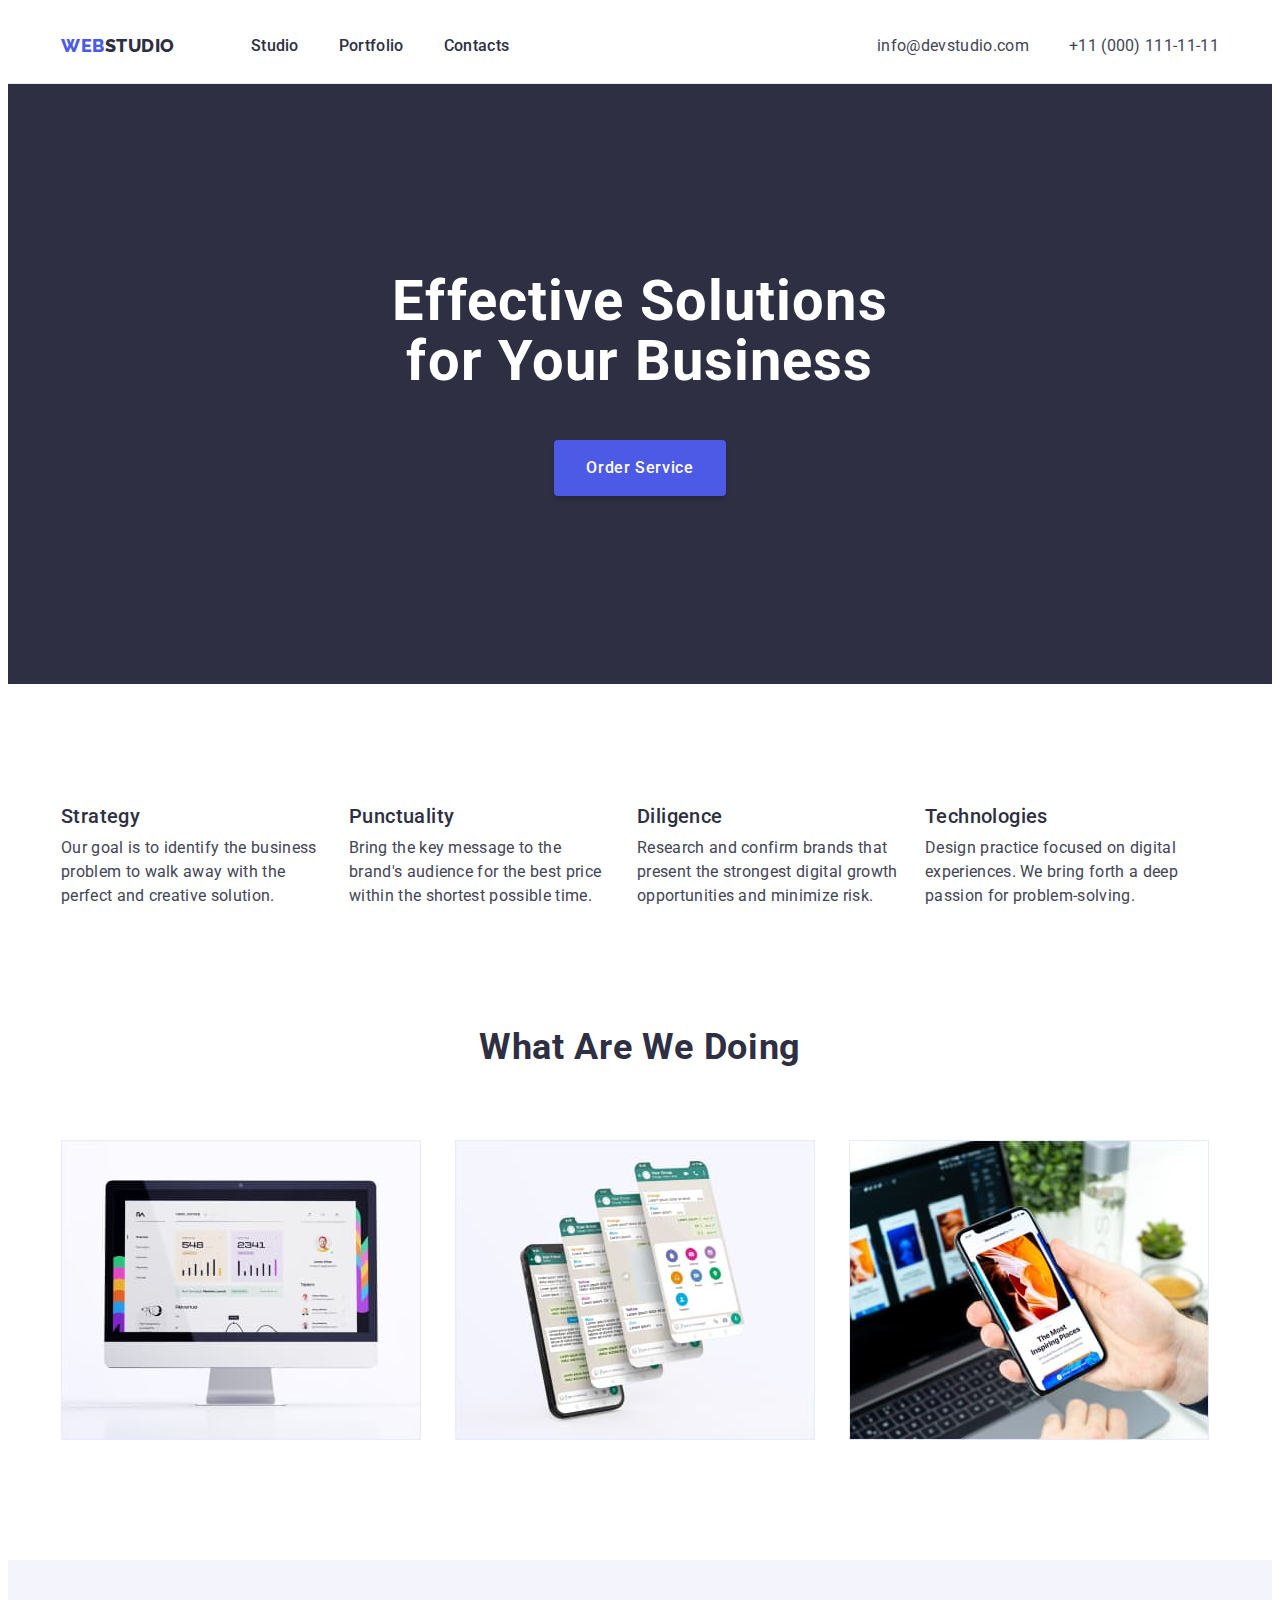
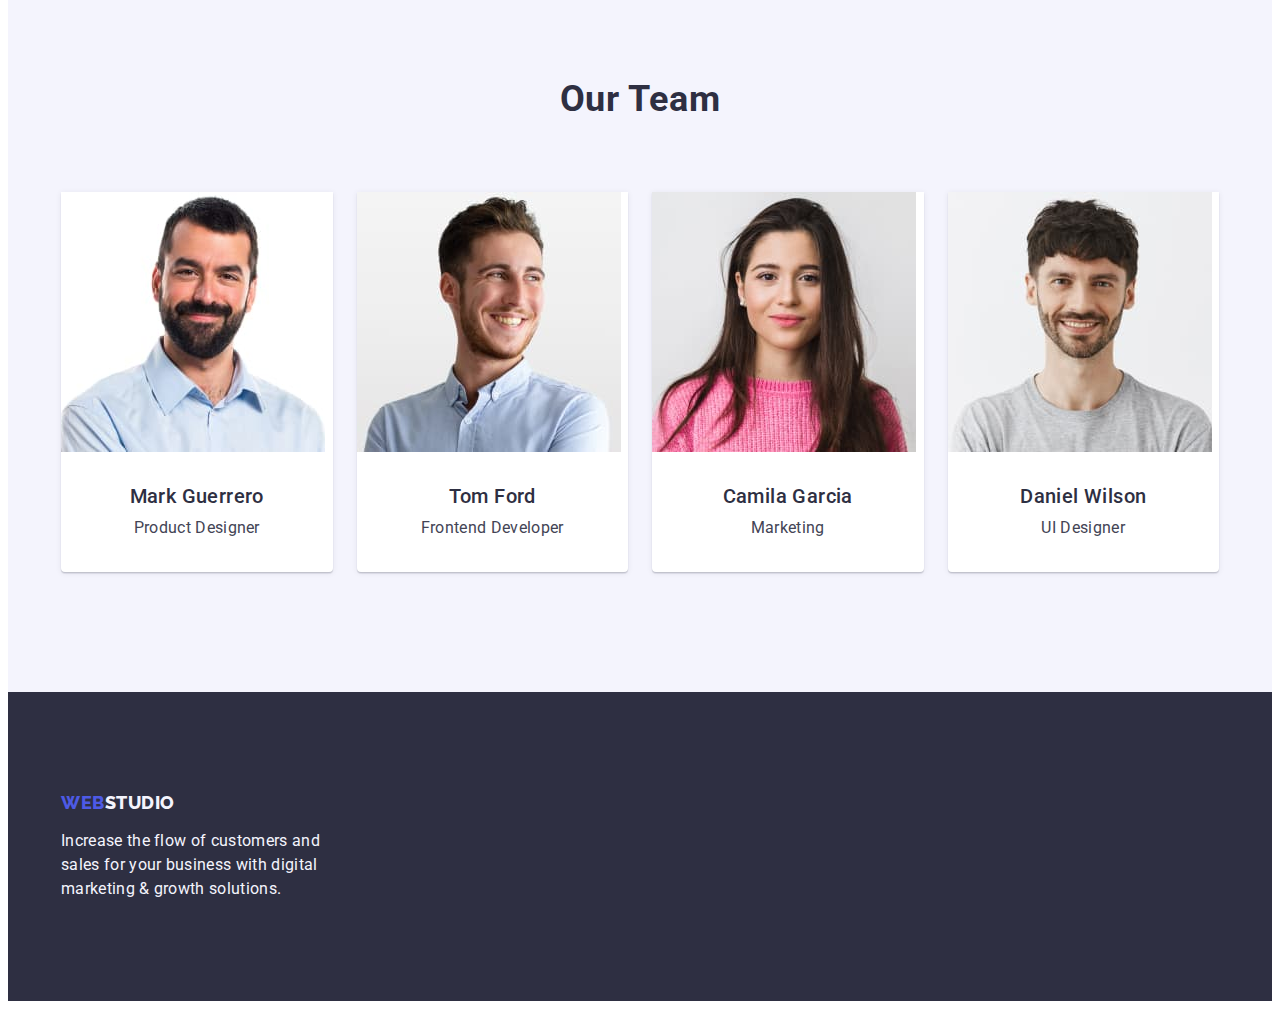
==== index.html @ e4f81e7a "Initial commit" ====
<!DOCTYPE html>
<html lang="en">
  <head>
    <meta charset="UTF-8" />
    <meta http-equiv="X-UA-Compatible" content="IE=edge" />
    <meta name="viewport" content="width=device-width, initial-scale=1.0" />
    <title>goit-markup-hw-01</title>
    <link rel="preconnect" href="https://fonts.googleapis.com" />
    <link rel="preconnect" href="https://fonts.gstatic.com" crossorigin />
    <link
      href="https://fonts.googleapis.com/css2?family=Raleway:wght@800&family=Roboto:wght@400;500;700;900&display=swap"
      rel="stylesheet"
    />
    <link
      rel="stylesheet"
      href="https://cdnjs.cloudflare.com/ajax/libs/modern-normalize/1.1.0/modern-normalize.min.css"
      integrity="sha512-wpPYUAdjBVSE4KJnH1VR1HeZfpl1ub8YT/NKx4PuQ5NmX2tKuGu6U/JRp5y+Y8XG2tV+wKQpNHVUX03MfMFn9Q=="
      crossorigin="anonymous"
      referrerpolicy="no-referrer"
    />
    <link href="./css/styles.css" rel="stylesheet" />
  </head>
  <body>
    <header class="header">
      <div class="container">
        <section class="header-section">
          <nav class="header-navigation">
            <a class="main-logo link" href="./index.html"
              >Web<span class="logo-span">Studio</span>
            </a>
            <ul class="header-list list">
              <li class="header-item">
                <a class="header-link link" href="./index.html"> Studio </a>
              </li>
              <li class="header-item">
                <a class="header-link link" href="./portfolio.html">
                  Portfolio
                </a>
              </li>
              <li class="header-item">
                <a class="header-link link" href=""> Contacts </a>
              </li>
            </ul>
          </nav>
          <address class="header-contact">
            <ul class="adress-list list">
              <li class="adress-item">
                <a class="item-contact link" href="mailto:info@devstudio.com">
                  info@devstudio.com
                </a>
              </li>
              <li class="adress-item">
                <a class="item-contact link" href="tel:+110001111111">
                  +11 (000) 111-11-11
                </a>
              </li>
            </ul>
          </address>
        </section>
      </div>
    </header>
    <main>
      <!--Hero image-->
      <section class="hero">
        <div class="hero-main container">
          <h1 class="hero-title">Effective Solutions for Your Business</h1>
          <button class="hero-btn btn-size" type="button">Order Service</button>
        </div>
      </section>
      <!--Section list Our advantages-->
      <section class="benefits">
        <div class="container">
          <h2 class="benefits-main-title">Our advantages</h2>
          <ul class="benefits-list list">
            <li class="benefits-item">
              <h3 class="benefits-title">Strategy</h3>
              <p class="benefits-text">
                Our goal is to identify the business problem to walk away with
                the perfect and creative solution.
              </p>
            </li>
            <li class="benefits-item">
              <h3 class="benefits-title">Punctuality</h3>
              <p class="benefits-text">
                Bring the key message to the brand's audience for the best price
                within the shortest possible time.
              </p>
            </li>
            <li class="benefits-item">
              <h3 class="benefits-title">Diligence</h3>
              <p class="benefits-text">
                Research and confirm brands that present the strongest digital
                growth opportunities and minimize risk.
              </p>
            </li>
            <li class="benefits-item">
              <h3 class="benefits-title">Technologies</h3>
              <p class="benefits-text">
                Design practice focused on digital experiences. We bring forth a
                deep passion for problem-solving.
              </p>
            </li>
          </ul>
        </div>
      </section>
      <!--What are we doing-->
      <section class="examples">
        <div class="container">
          <h2 class="examples-title">What are we doing</h2>
          <ul class="examples-list list">
            <li class="examples-item">
              <img
                class="examples-img"
                src="./images/What_are_we_doing/img1.jpg"
                alt="img"
                width="360"
              />
            </li>
            <li class="examples-item">
              <img
                class="examples-img"
                src="./images/What_are_we_doing/img2.jpg"
                alt="img"
                width="360"
              />
            </li>
            <li class="examples-item">
              <img
                class="examples-img"
                src="./images/What_are_we_doing/img3.jpg"
                alt="img"
                width="360"
              />
            </li>
          </ul>
        </div>
      </section>
      <!--Our team-->
      <section class="team">
        <div class="container">
          <h2 class="team-title">Our Team</h2>
          <ul class="team-list list">
            <li class="team-item">
              <img
                class="team-photo"
                src="./images/Our_team/product_designer.jpg"
                alt="employee photo"
              />
              <div class="team-description">
                <h3 class="team-name">Mark Guerrero</h3>
                <p class="team-post">Product Designer</p>
              </div>
            </li>
            <li class="team-item">
              <img
                class="team-photo"
                src="./images/Our_team/frontend_developer.jpg"
                alt="employee photo"
              />
              <div class="team-description">
                <h3 class="team-name">Tom Ford</h3>
                <p class="team-post">Frontend Developer</p>
              </div>
            </li>
            <li class="team-item">
              <img
                class="team-photo"
                src="./images/Our_team/marketing.jpg"
                alt="employee photo"
              />
              <div class="team-description">
                <h3 class="team-name">Camila Garcia</h3>
                <p class="team-post">Marketing</p>
              </div>
            </li>
            <li class="team-item">
              <img
                class="team-photo"
                src="./images/Our_team/ui_designer.jpg"
                alt="employee photo"
              />
              <div class="team-description">
                <h3 class="team-name">Daniel Wilson</h3>
                <p class="team-post">UI Designer</p>
              </div>
            </li>
          </ul>
        </div>
      </section>
    </main>
    <footer class="footer">
      <div class="container">
        <a class="footer-logo link" href="./index.html"
          >Web<span class="logo-span-foot">Studio</span></a
        >
        <p class="footer-text">
          Increase the flow of customers and sales for your business with digital
          marketing & growth solutions.
        </p>
      </div>
    </footer>
  </body>
</html>
---- css/styles.css ----
:root {
  --main-text-color: #434455;
  --main-title-color: #ffffff;
  --second-title-color: #2e2f42;
  --active-link-color: #404bbf;
  --logo-color-style: #4d5ae5;
  --logo-main-color: #2e2f42;
  --filter-btn-color: #4d5ae5;
}

p,
h1,
h2,
h3,
h4,
h5,
h6 {
  margin: 0;
}

ul {
  margin: 0;
  padding-left: 0;
}

img {
  display: block;
  max-width: 100%;
  height: auto;
}

button {
  cursor: pointer;
}

address {
  font-style: normal;
}

body {
  font-family: "Roboto", sans-serif;
  background-color: #ffffff;
  color: var(--main-text-color);
}

.link {
  text-decoration: none;
}

.list {
  list-style: none;
}

.container {
  width: 1158px;
  padding-left: 15px;
  padding-right: 15px;
  margin: 0 auto;
}

.btn-size {
  border: 0;
  padding: 16px 32px;
}

/*? --------HEADER-----------*/

.header {
  background: #fff;
  border-bottom: 1px solid #e7e9fc;
}

.header-section {
  padding-top: 25.5px;
  padding-bottom: 25.5px;
  display: flex;
}

.header-navigation {
  display: flex;
  margin-right: auto;
  align-items: center;
}

.main-logo {
  font-family: "Raleway", sans-serif;
  font-style: normal;
  font-weight: 800;
  font-size: 18px;
  line-height: 1.17;
  letter-spacing: 0.03em;
  text-transform: uppercase;
  color: var(--logo-color-style);
  text-decoration: none;
  margin-right: 76px;
}

.logo-span {
  color: var(--logo-main-color);
  text-decoration: none;
}

.header-list {
  display: flex;
  align-items: center;
  gap: 40px;
}

.header-item {
}

.header-link {
  font-weight: 500;
  font-size: 16px;
  line-height: 1.5;
  letter-spacing: 0.02em;
  color: var(--second-title-color);
}

.header-link:hover {
  color: var(--active-link-color);
}

.header-link:focus {
  color: var(--active-link-color);
}

.header-contact {
  font-style: normal;
  display: flex;
}

.adress-list {
  display: flex;
}

.adress-item:last-child {
  margin-left: 40px;
}

.contact-wrap {
  display: flex;
}

.adress-item {
}

.item-contact {
  font-weight: 400;
  font-size: 16px;
  line-height: 1.5;
  letter-spacing: 0.02em;
  color: var(--main-text-color);
}

.item-contact:hover {
  color: var(--active-link-color);
}

.item-contact:focus {
  color: var(--active-link-color);
}

/*? --------HERO-----------*/

.hero {
  background-color: var(--logo-main-color);
}

.hero-main {
  padding-top: 188px;
  padding-bottom: 188px;
}

.hero-title {
  font-style: normal;
  font-size: 56px;
  line-height: 1.07;
  text-align: center;
  letter-spacing: 0.02em;
  color: var(--main-title-color);
  max-width: 496px;
  margin-bottom: 48px;
  align-items: center;
  margin-left: auto;
  margin-right: auto;
}

.hero-btn {
  font-family: "Roboto", sans-serif;
  background-color: #4d5ae5;
  font-weight: 500;
  font-size: 16px;
  line-height: 1.5;
  letter-spacing: 0.04em;
  text-align: center;
  color: #ffffff;
  border-radius: 4px;
  box-shadow: 0px 4px 4px rgba(0, 0, 0, 0.15);
  display: block;
  margin: 0 auto;
}

.hero-btn:hover {
  background-color: var(--active-link-color);
}

.hero-btn:focus {
  background-color: var(--active-link-color);
}

/*? --------BENEFITS-----------*/

.benefits {
  background: #fff;
  padding-top: 120px;
  padding-bottom: 120px;
}

.benefits-main-title {
  position: absolute;
  width: 1px;
  height: 1px;
  margin: -1px;
  border: 0;
  padding: 0;
  white-space: nowrap;
  clip-path: inset(100%);
  clip: rect(0 0 0 0);
  overflow: hidden;
}

.benefits-list {
  display: flex;
}

.benefits-item:not(:last-child) {
  margin-right: 24px;
}

.benefits-title {
  font-style: normal;
  font-weight: 500;
  font-size: 20px;
  line-height: 1.2;
  letter-spacing: 0.02em;
  color: var(--second-title-color);
  margin-bottom: 8px;
}

.benefits-text {
  font-size: 16px;
  line-height: 1.5;
  letter-spacing: 0.02em;
  color: var(--main-text-color);
  max-width: 264px;
  height: auto;
}

/*?--------WHAT ARE WE DO IN------*/
.examples {
  padding-bottom: 120px;
}

.examples-title {
  font-style: normal;
  font-weight: 700;
  font-size: 36px;
  line-height: 1.11;
  letter-spacing: 0.02em;
  text-align: center;
  text-transform: capitalize;
  color: var(--second-title-color);
}

.examples-title {
  margin-bottom: 72px;
}

.examples-list {
}

.examples-list {
  display: flex;
  gap: 24px;
}

.examples-item {
  width: calc((100% - 48px) / 3);
}

/*? --------OUR TEAM-----------*/

.team {
  background: #f4f4fd;
  padding-top: 120px;
  padding-bottom: 120px;
}

.team-title {
  font-style: normal;
  font-weight: 700;
  font-size: 36px;
  line-height: 1.11;
  letter-spacing: 0.02em;
  text-align: center;
  text-transform: capitalize;
  color: var(--second-title-color);
  margin-bottom: 72px;
}

.team-list {
  display: flex;
  justify-content: center;
  gap: 24px;
}

.team-item {
  background: #ffffff;
  box-shadow: 0px 1px 6px rgba(46, 47, 66, 0.08),
    0px 1px 1px rgba(46, 47, 66, 0.16), 0px 2px 1px rgba(46, 47, 66, 0.08);
  border-radius: 0px 0px 4px 4px;
  min-width: 264px;
  width: calc((100% - 72px) / 4);
}

.team-photo {
}

.team-description {
  padding: 32px 16px;
}

.team-name {
  font-style: normal;
  font-weight: 500;
  font-size: 20px;
  line-height: 1.2;
  letter-spacing: 0.02em;
  color: var(--second-title-color);
  margin-bottom: 8px;
  text-align: center;
}

.team-post {
  font-size: 16px;
  line-height: 1.5;
  letter-spacing: 0.02em;
  color: var(--main-text-color);
  text-align: center;
}

/*! --------======PORTFOLIO========-----------*/

/*? --------FILTER-----------*/

.filter {
  background: #ffffff;
  padding-top: 96px;
  padding-bottom: 120px;
}

.project-title {
  position: absolute;
  width: 1px;
  height: 1px;
  margin: -1px;
  border: 0;
  padding: 0;
  white-space: nowrap;
  clip-path: inset(100%);
  clip: rect(0 0 0 0);
  overflow: hidden;
}

.filter-list:focus {
  color: var(--active-link-color);
}

.filter-list {
  display: flex;
  justify-content: center;
  gap: 24px;
  margin-bottom: 72px;
}

.filter-btn {
  font-family: "Roboto", sans-serif;
  font-style: normal;
  font-weight: 500;
  font-size: 16px;
  line-height: 1.5;
  letter-spacing: 0.04em;
  padding: 12px 24px;
  color: var(--filter-btn-color);
  background-color: #f4f4fd;
  border: 1px solid #e7e9fc;
  border-radius: 4px;
  cursor: pointer;
}

.filter-btn:hover {
  background: var(--active-link-color);
  color: #ffffff;
}

.filter-btn:focus {
  background: var(--active-link-color);
  color: #ffffff;
}

.filter-btn-text {
  color: #4d5ae5;
}
.filter-btn-text:hover {
  color: #ffffff;
}

.filter-btn-text:focus {
  color: #fff;
}

/*? --------PROJECTS-----------*/

.project-list {
  display: flex;
  flex-wrap: wrap;
  gap: 48px 24px;
}

.project-box {
  border: 1px solid #e7e9fc;
  border-top: none;
  padding: 32px 16px;
}

.project-item {
  background-color: #ffffff;
  width: calc((100% - 48px) / 3);
}

.project-link {
}

.project-picture {
  cursor: pointer;
  max-width: 360px;
}
.project-name {
  font-style: normal;
  font-weight: 500;
  font-size: 20px;
  line-height: 1.2;
  letter-spacing: 0.02em;
  cursor: pointer;
  color: var(--second-title-color);
  margin-bottom: 8px;
}

.project-description {
  font-size: 16px;
  line-height: 1.5;
  letter-spacing: 0.02em;
  cursor: pointer;
  color: var(--main-text-color);
}

/*? --------FOOTER-----------*/

.footer {
  background-color: var(--second-title-color);
  padding-top: 100px;
  padding-bottom: 100px;
}

.footer-logo {
  font-family: "Raleway", sans-serif;
  font-style: normal;
  font-weight: 800;
  font-size: 18px;
  line-height: 1.17;
  letter-spacing: 0.03em;
  text-transform: uppercase;
  color: var(--logo-color-style);
  display: block;
  margin-bottom: 16px;
}

.logo-span-foot {
  color: #f4f4fd;
}

.footer-text {
  font-size: 16px;
  line-height: 1.5;
  letter-spacing: 0.02em;
  color: #f4f4fd;
  max-width: 264px;
}
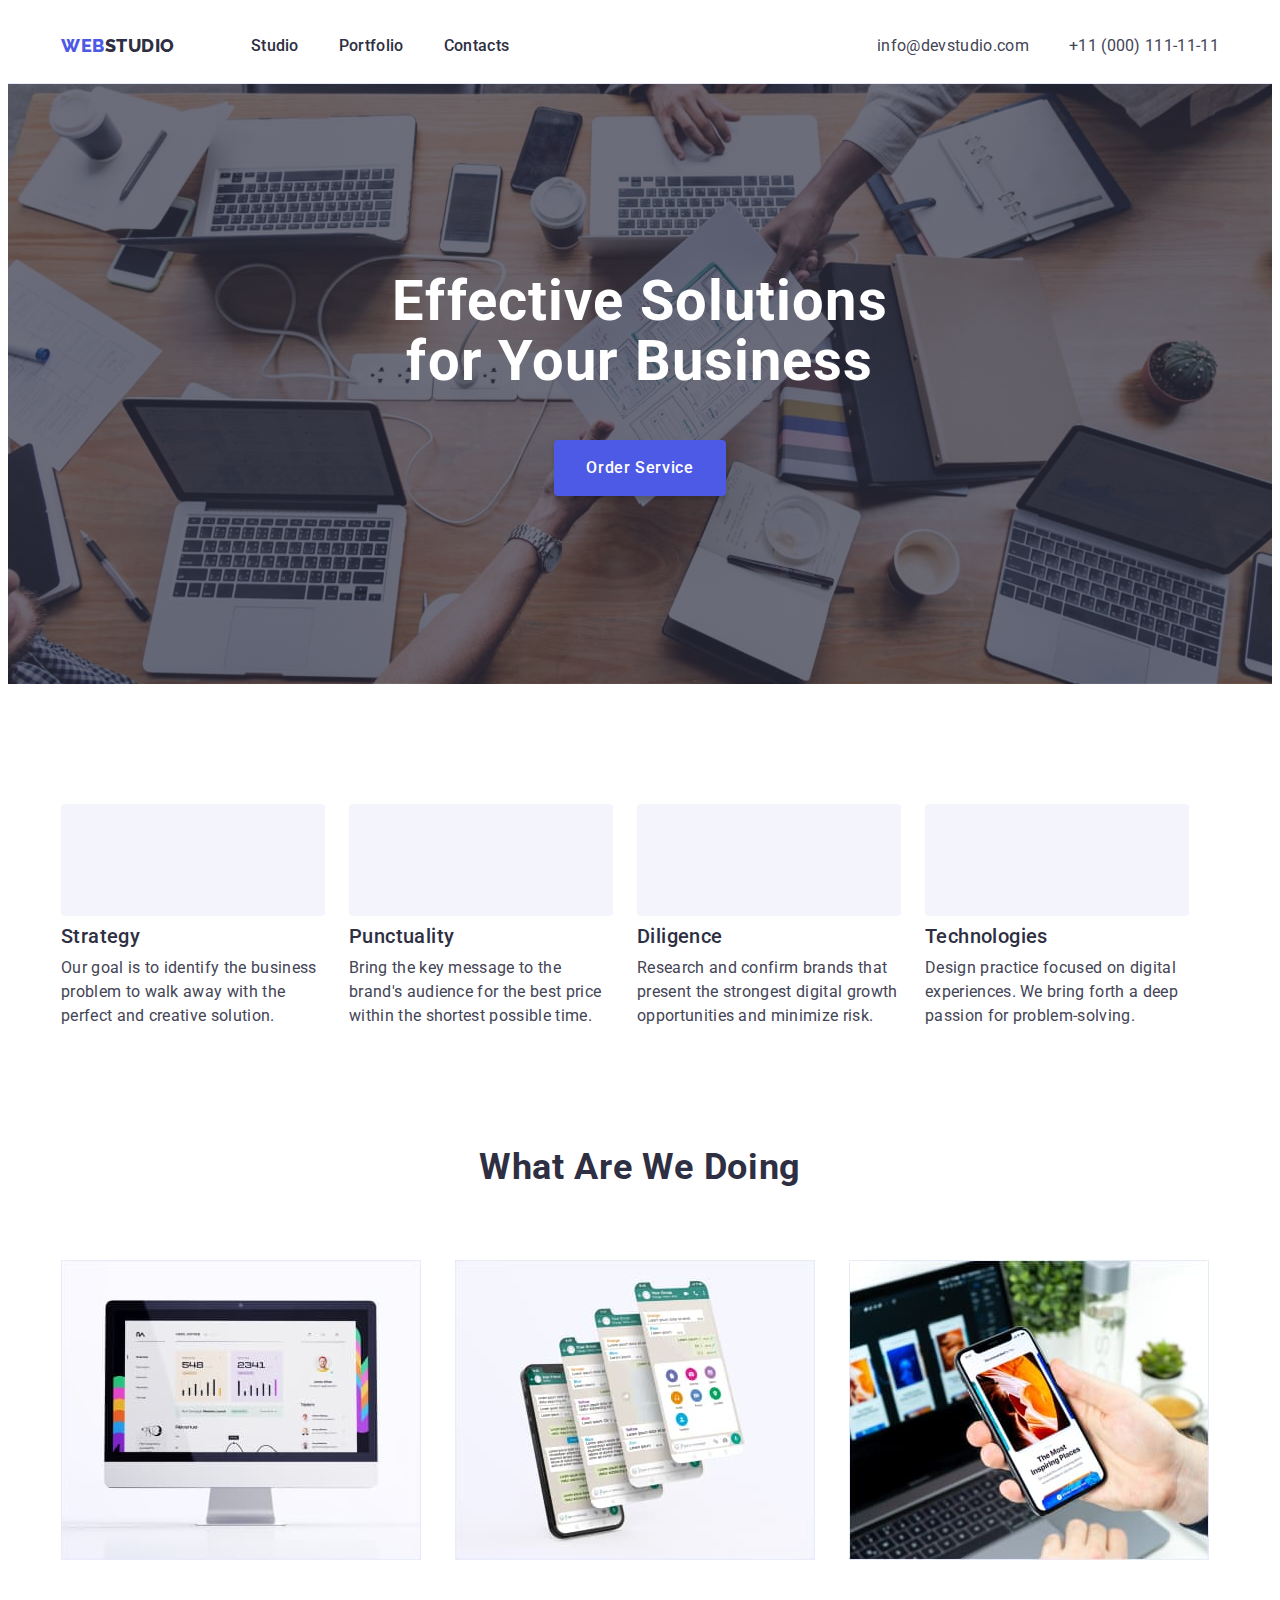
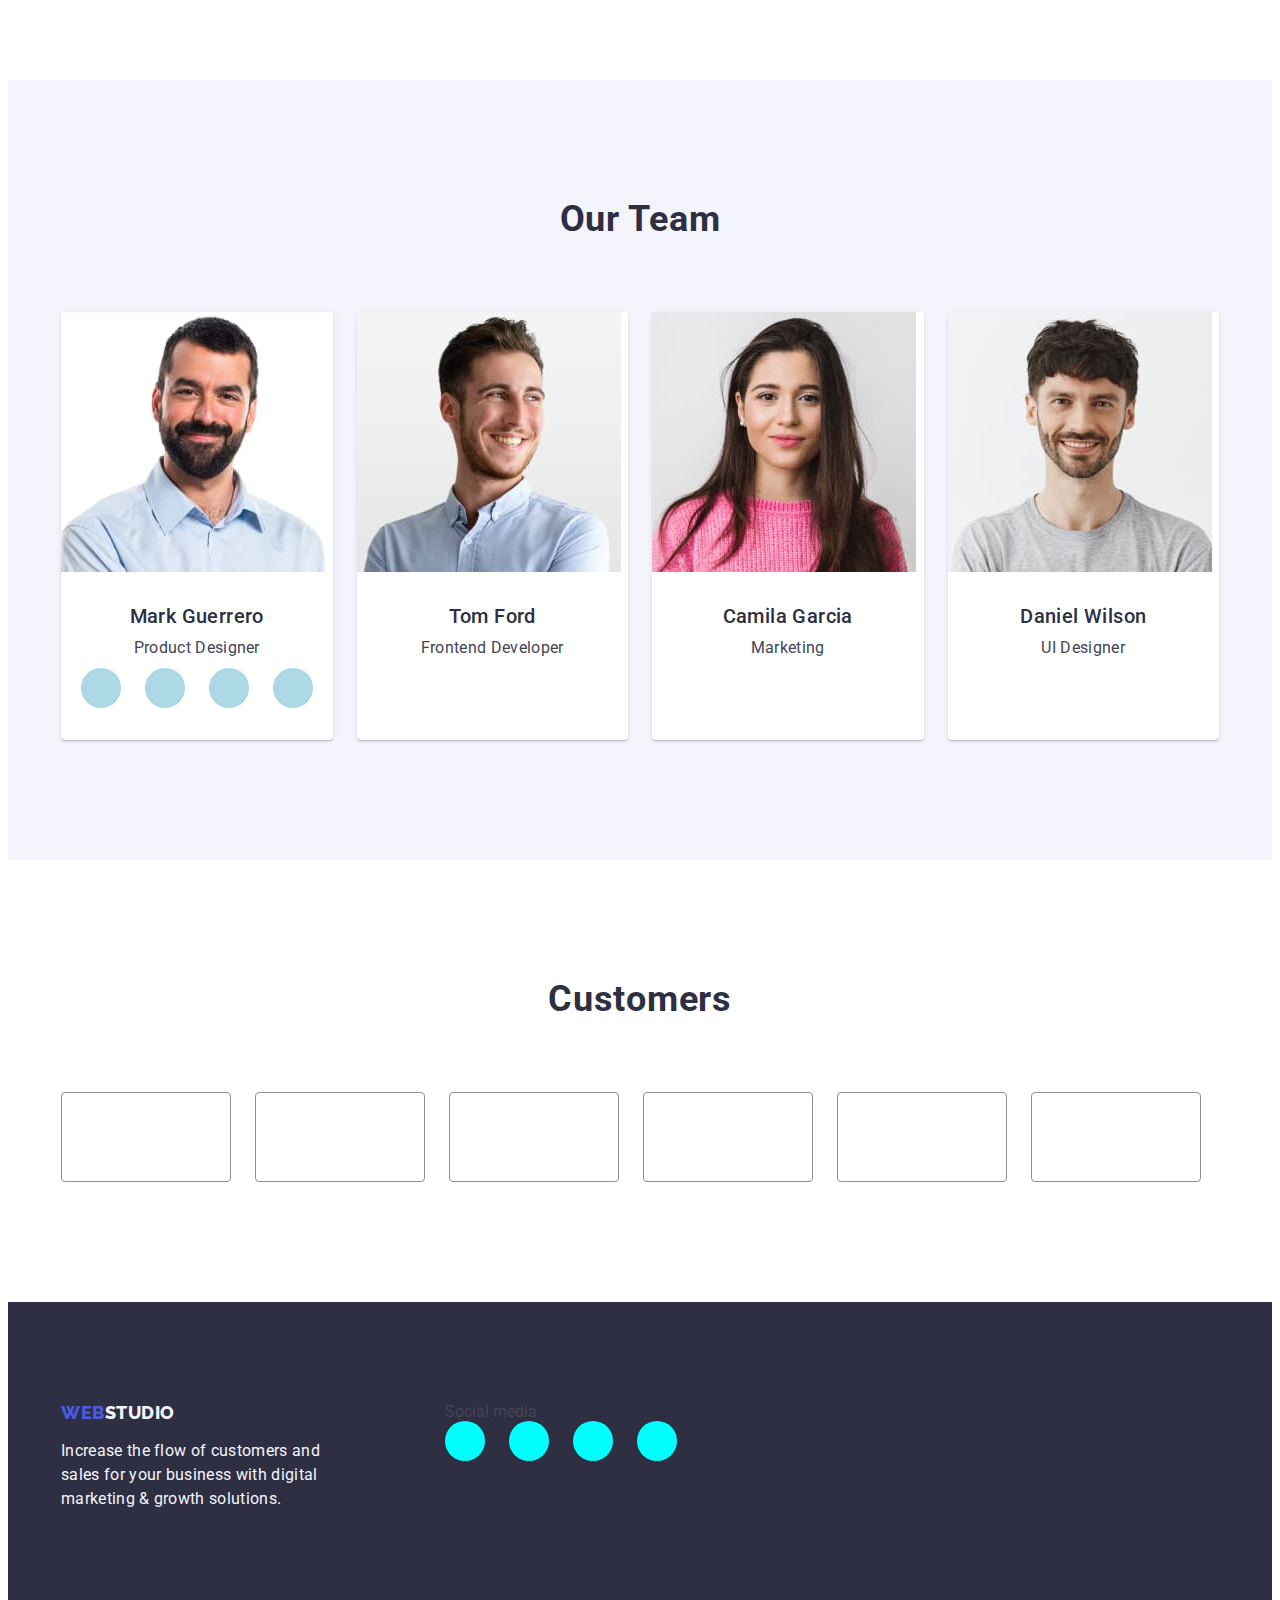
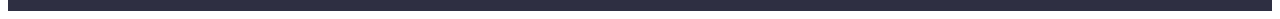
==== commit 753166d3: "added place for icon" ====
--- a/index.html
+++ b/index.html
@@ -71,6 +71,12 @@
       <section class="benefits">
         <div class="container">
           <h2 class="benefits-main-title">Our advantages</h2>
+          <ul class="benefits-icon-list list">
+            <li class="bnf-icon-item"></li>
+            <li class="bnf-icon-item"></li>
+            <li class="bnf-icon-item"></li>
+            <li class="bnf-icon-item"></li>
+          </ul>
           <ul class="benefits-list list">
             <li class="benefits-item">
               <h3 class="benefits-title">Strategy</h3>
@@ -149,6 +155,20 @@
               <div class="team-description">
                 <h3 class="team-name">Mark Guerrero</h3>
                 <p class="team-post">Product Designer</p>
+                <ul class="list-team-soc list">
+                  <li class="item-team-soc">
+                    <a href="" class="link-team-soc"></a>
+                  </li>
+                  <li class="item-team-soc">
+                    <a href="" class="link-team-soc"></a>
+                  </li>
+                  <li class="item-team-soc">
+                    <a href="" class="link-team-soc"></a>
+                  </li>
+                  <li class="item-team-soc">
+                    <a href="" class="link-team-soc"></a>
+                  </li>
+                </ul>
               </div>
             </li>
             <li class="team-item">
@@ -187,16 +207,61 @@
           </ul>
         </div>
       </section>
+      <!--Customers-->
+      <section class="customers">
+        <div class="container">
+          <h2 class="customers-title">Customers</h2>
+          <ul class="customers-list list">
+            <li class="customers-item">
+              <a href="" class="customers-link link"></a>
+            </li>
+            <li class="customers-item">
+              <a href="" class="customers-link link"></a>
+            </li>
+            <li class="customers-item">
+              <a href="" class="customers-link link"></a>
+            </li>
+            <li class="customers-item">
+              <a href="" class="customers-link link"></a>
+            </li>
+            <li class="customers-item">
+              <a href="" class="customers-link link"></a>
+            </li>
+            <li class="customers-item">
+              <a href="" class="customers-link link"></a>
+            </li>
+          </ul>
+        </div>
+      </section>
     </main>
     <footer class="footer">
-      <div class="container">
-        <a class="footer-logo link" href="./index.html"
-          >Web<span class="logo-span-foot">Studio</span></a
-        >
-        <p class="footer-text">
-          Increase the flow of customers and sales for your business with digital
-          marketing & growth solutions.
-        </p>
+      <div class="container footer-wrap">
+        <div>
+          <a class="footer-logo link" href="./index.html"
+            >Web<span class="logo-span-foot">Studio</span></a
+          >
+          <p class="footer-text">
+            Increase the flow of customers and sales for your business with
+            digital marketing & growth solutions.
+          </p>
+        </div>
+        <div class="footer-soc">
+          <p class="soc-foot-description">Social media</p>
+          <ul class="list-footer-soc list">
+            <li class="item-footer-soc">
+              <a href="" class="link-footer-soc"></a>
+            </li>
+            <li class="item-footer-soc">
+              <a href="" class="link-footer-soc"></a>
+            </li>
+            <li class="item-footer-soc">
+              <a href="" class="link-footer-soc"></a>
+            </li>
+            <li class="item-footer-soc">
+              <a href="" class="link-footer-soc"></a>
+            </li>
+          </ul>
+        </div>
       </div>
     </footer>
   </body>
--- a/css/styles.css
+++ b/css/styles.css
@@ -6,6 +6,7 @@
   --logo-color-style: #4d5ae5;
   --logo-main-color: #2e2f42;
   --filter-btn-color: #4d5ae5;
+  --bg-gradient: linear-gradient(rgba(46, 47, 66, 0.7), rgba(46, 47, 66, 0.7));
 }
 
 p,
@@ -165,6 +166,10 @@
 
 .hero {
   background-color: var(--logo-main-color);
+  background-image: var(--bg-gradient), url(../images/hero_bg.jpg);
+  background-repeat: no-repeat;
+  background-position: center;
+  background-size: cover;
 }
 
 .hero-main {
@@ -215,6 +220,19 @@
   background: #fff;
   padding-top: 120px;
   padding-bottom: 120px;
+}
+
+.benefits-icon-list {
+  display: flex;
+  gap: 24px;
+  margin-bottom: 8px;
+}
+
+.bnf-icon-item {
+  width: 264px;
+  height: 112px;
+  background-color: #f4f4fd;
+  border-radius: 4px;
 }
 
 .benefits-main-title {
@@ -348,6 +366,56 @@
   letter-spacing: 0.02em;
   color: var(--main-text-color);
   text-align: center;
+  margin-bottom: 8px;
+}
+
+.list-team-soc {
+  display: flex;
+  justify-content: center;
+  gap: 24px;
+}
+
+.item-team-soc {
+  width: 40px;
+  height: 40px;
+}
+.link-team-soc {
+  width: 100%;
+  height: 100%;
+  border-radius: 50%;
+  background-color: lightblue;
+  display: inline-block;
+}
+
+/*? --------CUSTOMERS-----------*/
+
+.customers {
+  padding-top: 120px;
+  padding-bottom: 120px;
+}
+.customers-title{
+  font-style: normal;
+  font-weight: 700;
+  font-size: 36px;
+  line-height: 1.11;
+  letter-spacing: 0.02em;
+  text-align: center;
+  text-transform: capitalize;
+  color: var(--second-title-color);
+  margin-bottom: 72px;
+}
+
+.customers-list {
+  display: flex;
+  gap: 24px;
+}
+.customers-item {
+  width: 168px;
+  height: 88px;
+  border: 1px solid #8e8f99;
+  border-radius: 4px;
+}
+.customers-link {
 }
 
 /*! --------======PORTFOLIO========-----------*/
@@ -497,3 +565,29 @@
   color: #f4f4fd;
   max-width: 264px;
 }
+
+.footer-wrap {
+  display: flex;
+  gap: 120px;
+}
+.footer-soc {
+}
+.soc-foot-description {
+}
+.list-footer-soc {
+  display: flex;
+  justify-content: center;
+  gap: 24px;
+}
+
+.item-footer-soc {
+  width: 40px;
+  height: 40px;
+}
+.link-footer-soc {
+  width: 100%;
+  height: 100%;
+  border-radius: 50%;
+  background-color: aqua;
+  display: inline-block;
+}
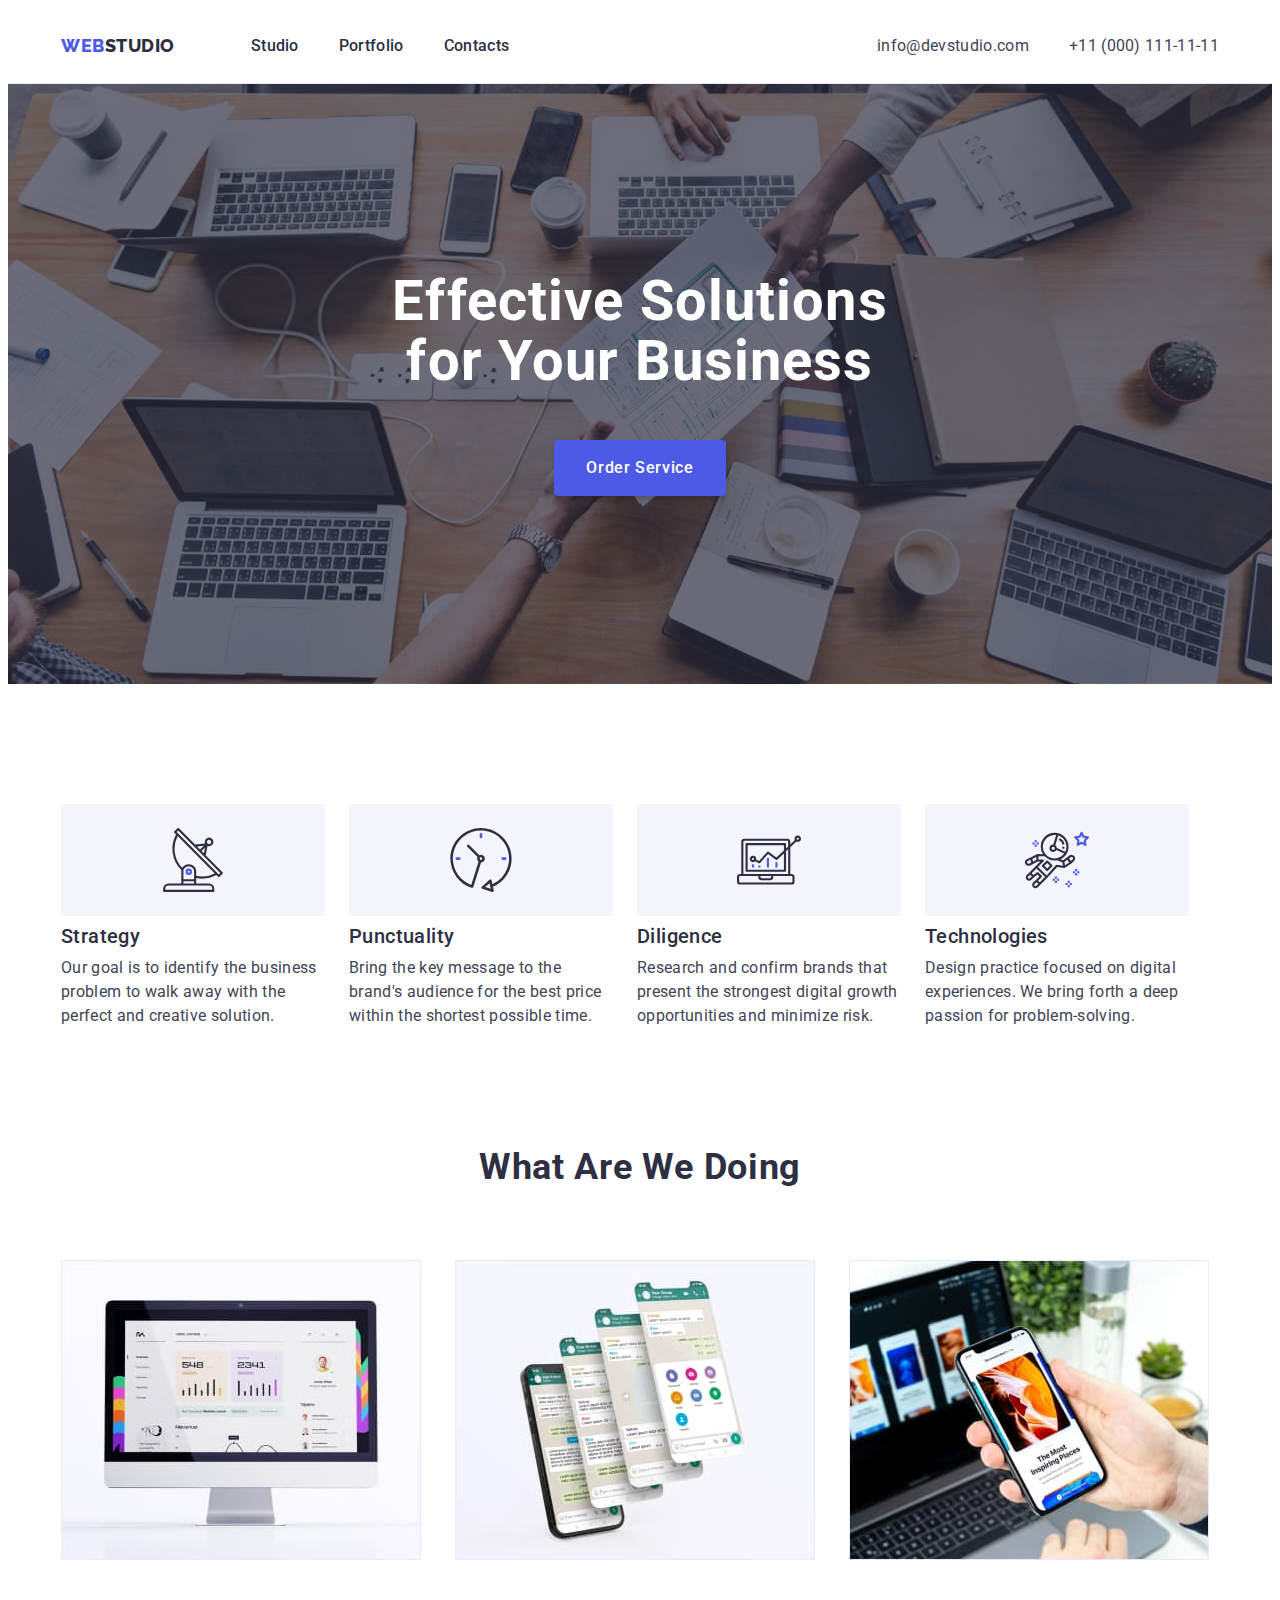
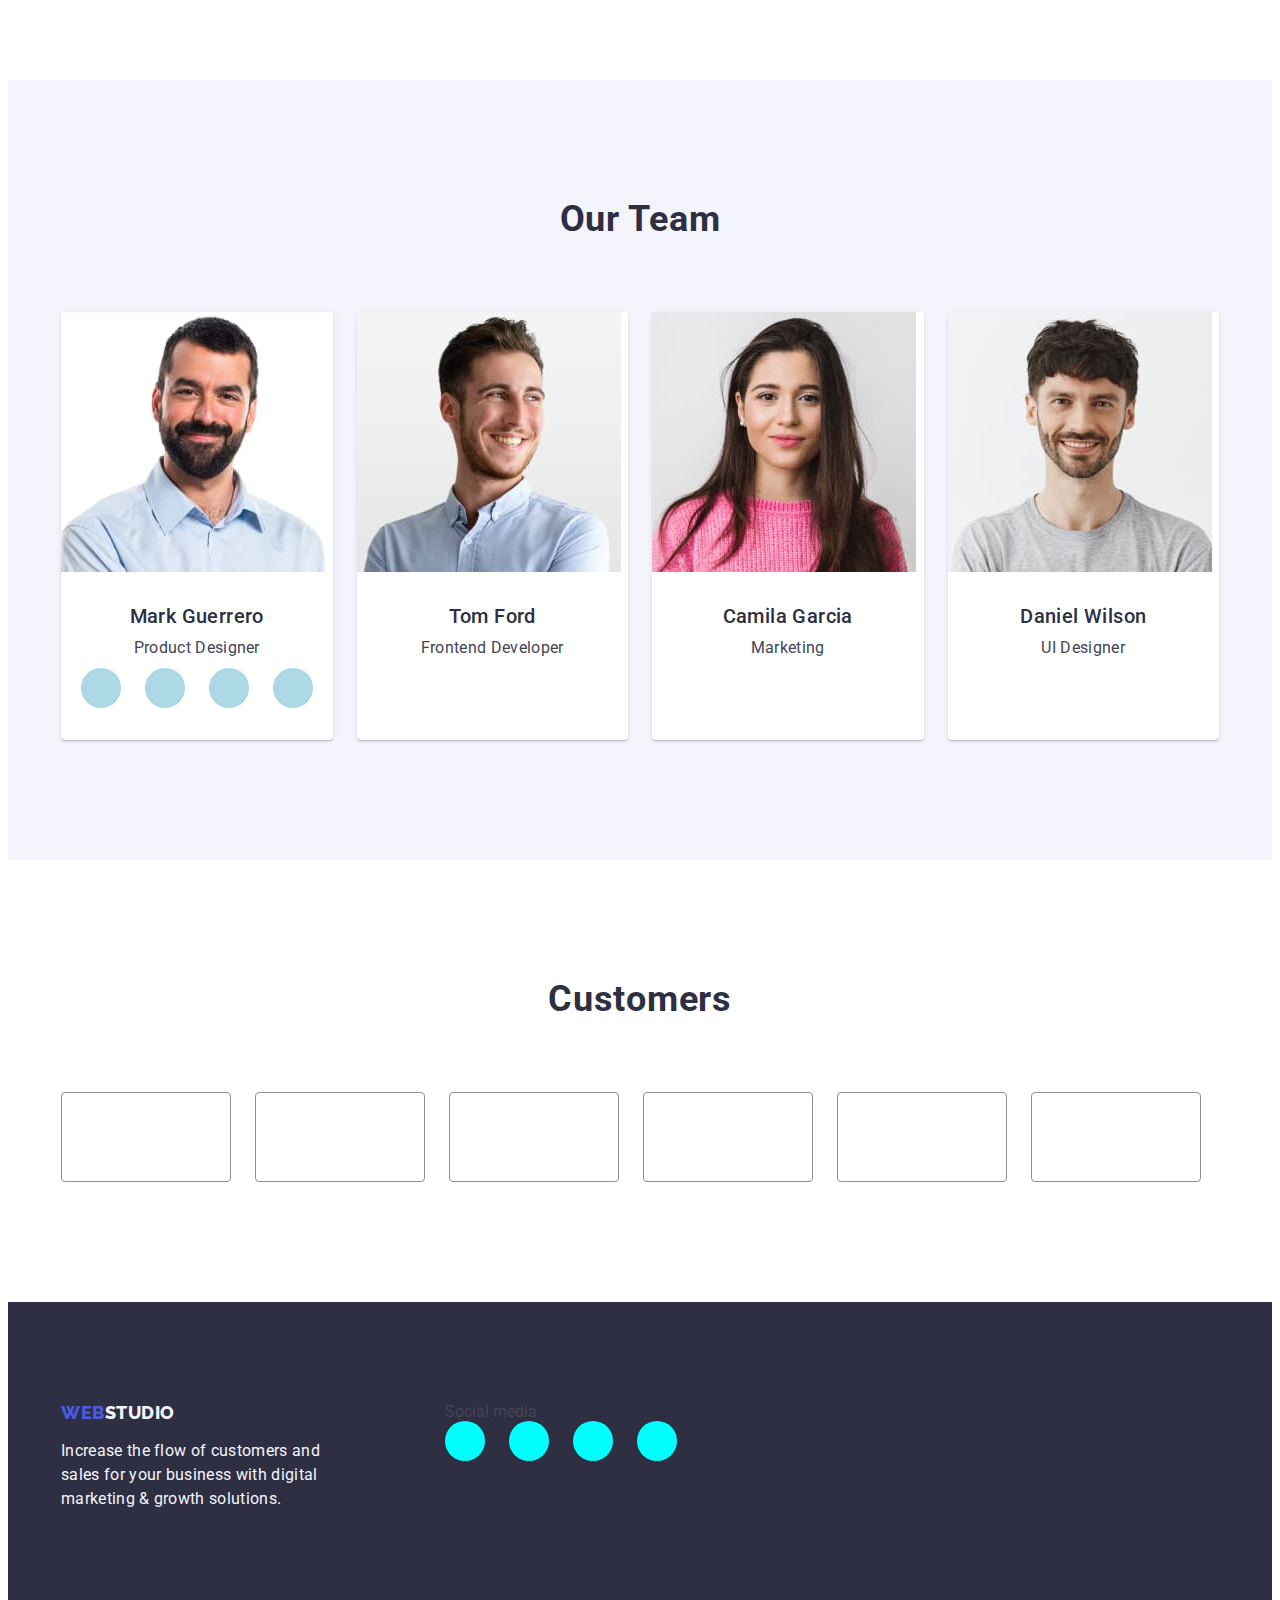
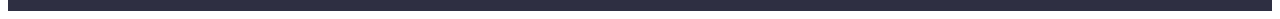
==== commit 05c481f2: "added icons to benefits" ====
--- a/index.html
+++ b/index.html
@@ -72,10 +72,26 @@
         <div class="container">
           <h2 class="benefits-main-title">Our advantages</h2>
           <ul class="benefits-icon-list list">
-            <li class="bnf-icon-item"></li>
-            <li class="bnf-icon-item"></li>
-            <li class="bnf-icon-item"></li>
-            <li class="bnf-icon-item"></li>
+            <li class="bnf-icon-item">
+              <svg class="bnf-icon-pic" width="64" height="64">
+                <use href="./images/icons.svg#icon-antenna"></use>
+              </svg>
+            </li>
+            <li class="bnf-icon-item">
+              <svg class="bnf-icon-pic" width="64" height="64">
+                <use href="./images/icons.svg#icon-clock"></use>
+              </svg>
+            </li>
+            <li class="bnf-icon-item">
+              <svg class="bnf-icon-pic" width="64" height="64">
+                <use href="./images/icons.svg#icon-diagram"></use>
+              </svg>
+            </li>
+            <li class="bnf-icon-item">
+              <svg class="bnf-icon-pic" width="64" height="64">
+                <use href="./images/icons.svg#icon-astronaut"></use>
+              </svg>
+            </li>
           </ul>
           <ul class="benefits-list list">
             <li class="benefits-item">
--- a/css/styles.css
+++ b/css/styles.css
@@ -233,6 +233,13 @@
   height: 112px;
   background-color: #f4f4fd;
   border-radius: 4px;
+  display: flex;
+  align-items: center;
+  justify-content: center;
+}
+
+.bnf-icon-pic{
+
 }
 
 .benefits-main-title {
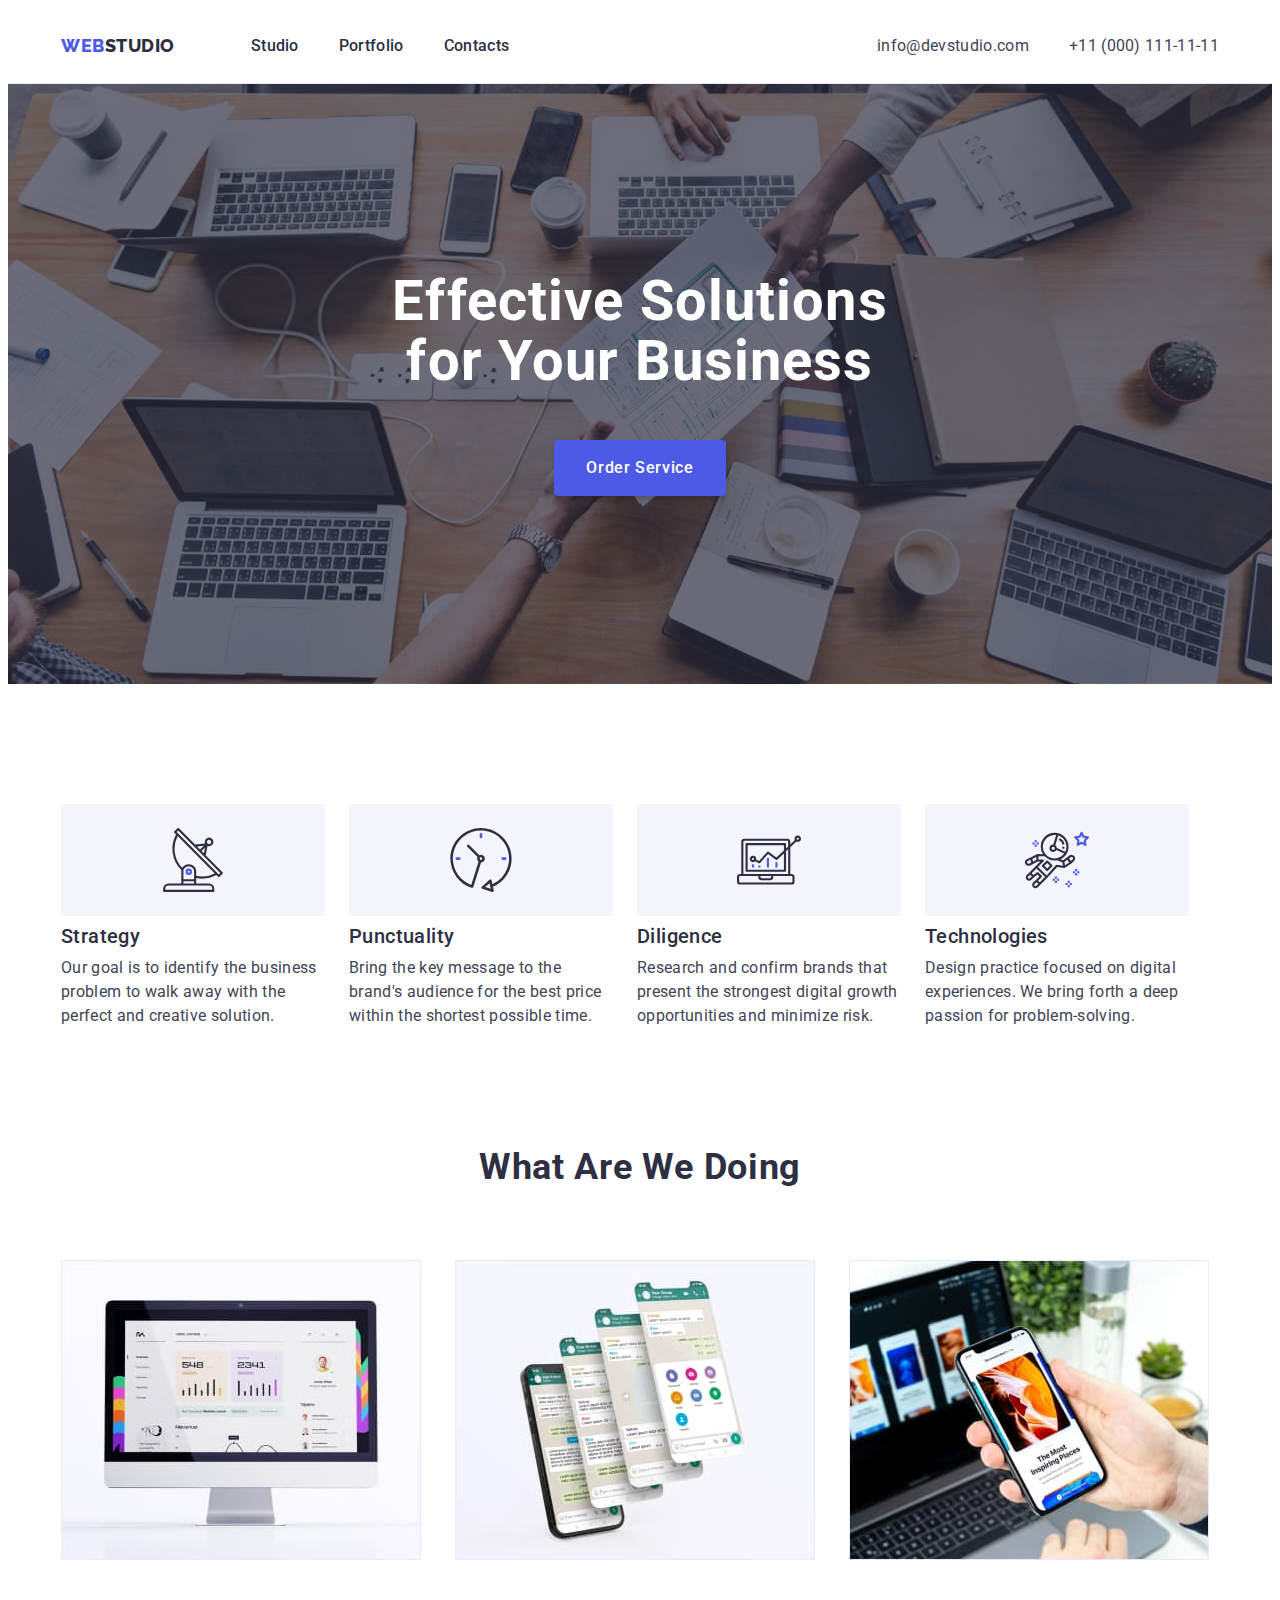
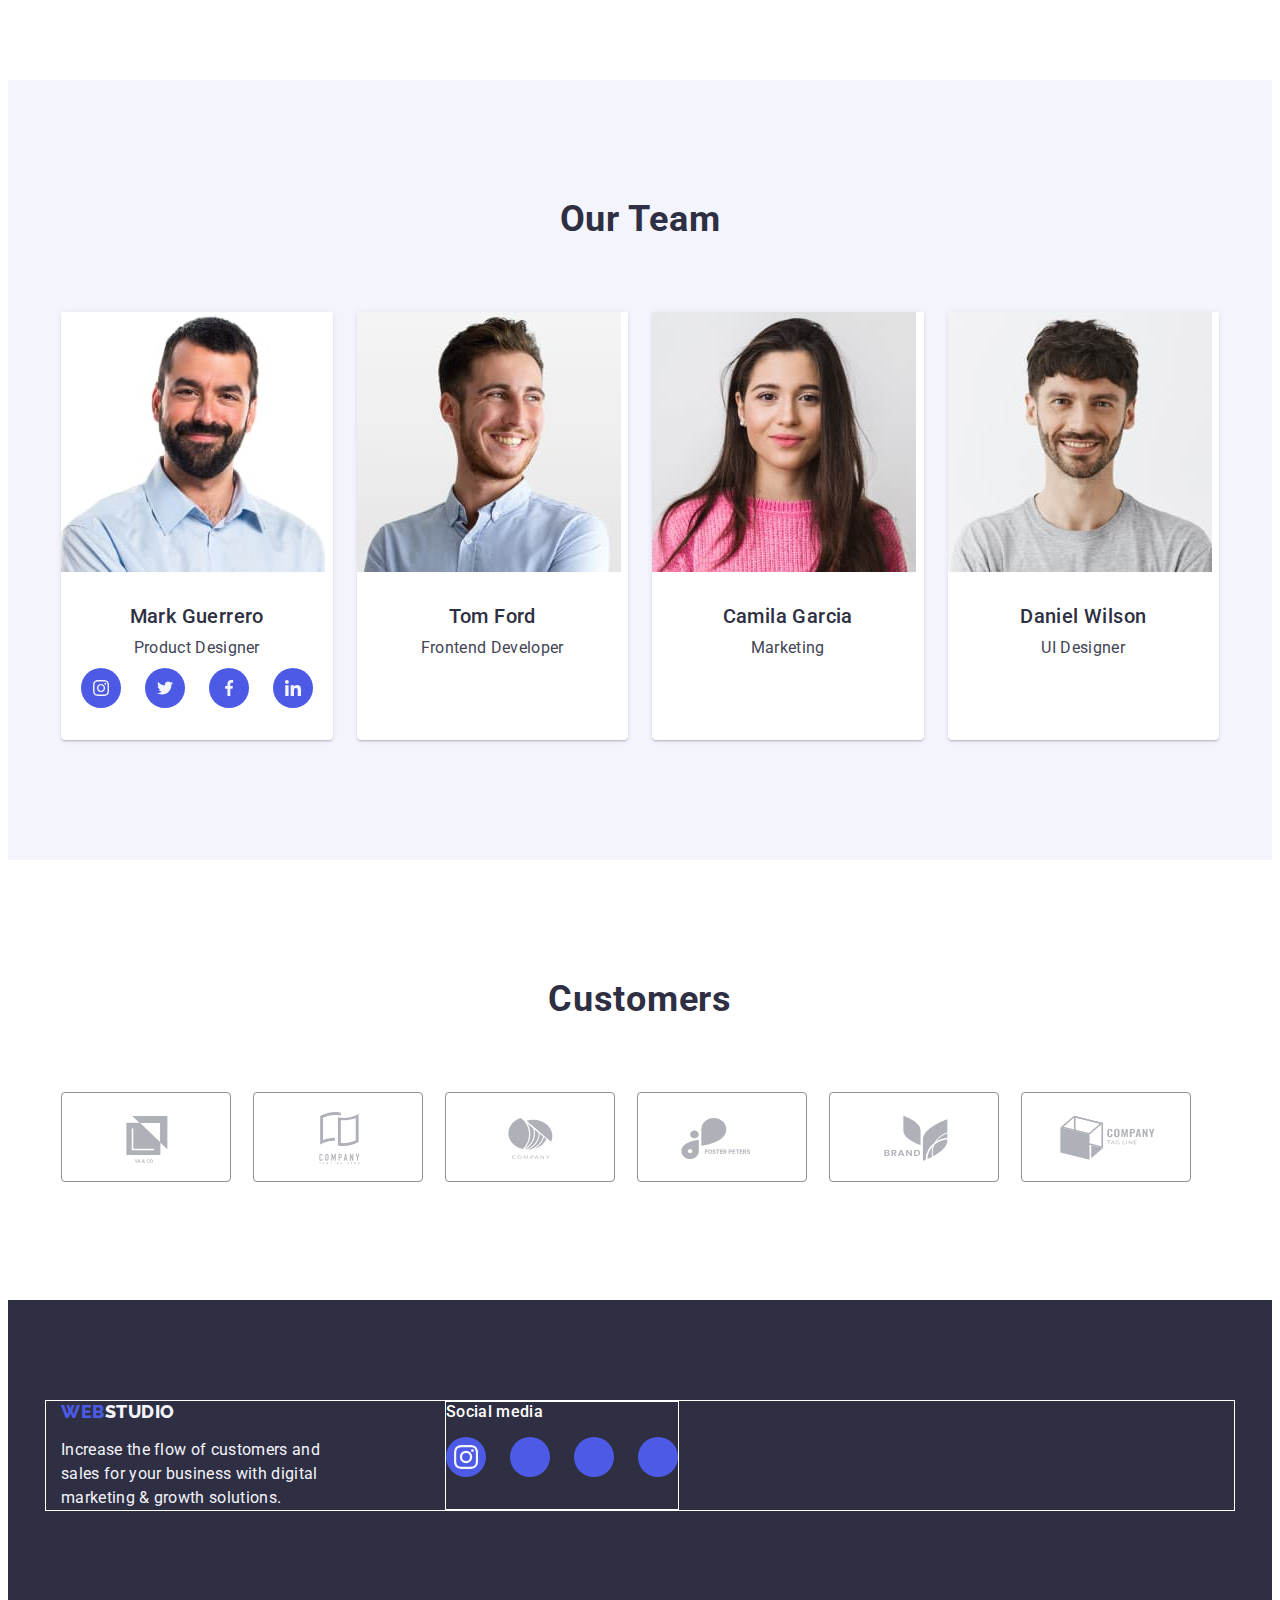
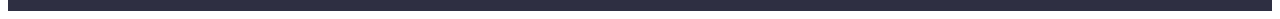
==== commit d74e6120: "add social icons" ====
--- a/index.html
+++ b/index.html
@@ -173,16 +173,32 @@
                 <p class="team-post">Product Designer</p>
                 <ul class="list-team-soc list">
                   <li class="item-team-soc">
-                    <a href="" class="link-team-soc"></a>
+                    <a href="" class="link-team-soc">
+                      <svg class="employee-soc-icons" width="16" hight="16">
+                        <use href="./images/icons.svg#icon-instagram"></use>
+                      </svg>
+                    </a>
                   </li>
                   <li class="item-team-soc">
-                    <a href="" class="link-team-soc"></a>
+                    <a href="" class="link-team-soc">
+                      <svg class="employee-soc-icons" width="16" hight="16">
+                        <use href="./images/icons.svg#icon-twitter"></use>
+                      </svg>
+                    </a>
                   </li>
                   <li class="item-team-soc">
-                    <a href="" class="link-team-soc"></a>
+                    <a href="" class="link-team-soc">
+                      <svg class="employee-soc-icons" width="16" hight="16">
+                        <use href="./images/icons.svg#icon-facebook"></use>
+                      </svg>
+                    </a>
                   </li>
                   <li class="item-team-soc">
-                    <a href="" class="link-team-soc"></a>
+                    <a href="" class="link-team-soc">
+                      <svg class="employee-soc-icons" width="16" hight="16">
+                        <use href="./images/icons.svg#icon-linkedin"></use>
+                      </svg>
+                    </a>
                   </li>
                 </ul>
               </div>
@@ -229,22 +245,46 @@
           <h2 class="customers-title">Customers</h2>
           <ul class="customers-list list">
             <li class="customers-item">
-              <a href="" class="customers-link link"></a>
-            </li>
-            <li class="customers-item">
-              <a href="" class="customers-link link"></a>
-            </li>
-            <li class="customers-item">
-              <a href="" class="customers-link link"></a>
-            </li>
-            <li class="customers-item">
-              <a href="" class="customers-link link"></a>
-            </li>
-            <li class="customers-item">
-              <a href="" class="customers-link link"></a>
-            </li>
-            <li class="customers-item">
-              <a href="" class="customers-link link"></a>
+              <a href="" class="customers-link link">
+                <svg class="logo-clients" widht="104" height="56">
+                  <use href="./images/icons.svg#icon-client_1"></use>
+                </svg>
+              </a>
+            </li>
+            <li class="customers-item">
+              <a href="" class="customers-link link">
+                <svg class="logo-clients" widht="104" height="56">
+                  <use href="./images/icons.svg#icon-client_2"></use>
+                </svg>
+              </a>
+            </li>
+            <li class="customers-item">
+              <a href="" class="customers-link link">
+                <svg class="logo-clients" widht="104" height="56">
+                  <use href="./images/icons.svg#icon-client_3"></use>
+                </svg>
+              </a>
+            </li>
+            <li class="customers-item">
+              <a href="" class="customers-link link"> 
+                <svg class="logo-clients" widht="104" height="56">
+                  <use href="./images/icons.svg#icon-client_4"></use>
+                </svg>
+              </a>
+            </li>
+            <li class="customers-item">
+              <a href="" class="customers-link link">
+                <svg class="logo-clients" widht="104" height="56">
+                  <use href="./images/icons.svg#icon-client_5"></use>
+                </svg>
+              </a>
+            </li>
+            <li class="customers-item">
+              <a href="" class="customers-link link">
+                <svg class="logo-clients" widht="104" height="56">
+                  <use href="./images/icons.svg#icon-client_6"></use>
+                </svg>
+              </a>
             </li>
           </ul>
         </div>
@@ -265,7 +305,11 @@
           <p class="soc-foot-description">Social media</p>
           <ul class="list-footer-soc list">
             <li class="item-footer-soc">
-              <a href="" class="link-footer-soc"></a>
+              <a href="" class="link-footer-soc" >
+                <svg class="icon-footer-soc" width="24" height="24">
+                  <use href="./images/icons.svg#icon-instagram"></use>
+                </svg>
+              </a>
             </li>
             <li class="item-footer-soc">
               <a href="" class="link-footer-soc"></a>
--- a/css/styles.css
+++ b/css/styles.css
@@ -238,8 +238,7 @@
   justify-content: center;
 }
 
-.bnf-icon-pic{
-
+.bnf-icon-pic {
 }
 
 .benefits-main-title {
@@ -390,8 +389,22 @@
   width: 100%;
   height: 100%;
   border-radius: 50%;
-  background-color: lightblue;
-  display: inline-block;
+  background-color: #4d5ae5;
+  display: flex;
+  align-items: center;
+  justify-content: center;
+  fill: #f4f4fd;
+}
+
+.link-team-soc:hover {
+  background-color: #404bbf;
+}
+
+.link-team-soc:focus {
+  background-color: #404bbf;
+}
+
+.employee-soc-icons {
 }
 
 /*? --------CUSTOMERS-----------*/
@@ -400,7 +413,7 @@
   padding-top: 120px;
   padding-bottom: 120px;
 }
-.customers-title{
+.customers-title {
   font-style: normal;
   font-weight: 700;
   font-size: 36px;
@@ -419,10 +432,26 @@
 .customers-item {
   width: 168px;
   height: 88px;
+}
+.customers-link {
+  width: 100%;
+  height: 100%;
   border: 1px solid #8e8f99;
   border-radius: 4px;
-}
-.customers-link {
+  display: flex;
+  align-items: center;
+  justify-content: center;
+  fill: #afb1b8;
+}
+
+.customers-link:hover {
+  fill: #404bbf;
+  border-color: #404bbf;
+}
+
+.customers-link:focus {
+  fill: #404bbf;
+  border-color: #404bbf;
 }
 
 /*! --------======PORTFOLIO========-----------*/
@@ -576,11 +605,22 @@
 .footer-wrap {
   display: flex;
   gap: 120px;
+  border: 1px solid #ffffff;
 }
 .footer-soc {
+  border: 1px solid #ffffff;
 }
 .soc-foot-description {
-}
+  font-family: "Roboto";
+  font-style: normal;
+  font-weight: 500;
+  font-size: 16px;
+  line-height: inherit;
+  letter-spacing: 0.02em;
+  color: #ffffff;
+  margin-bottom: 16px;
+}
+
 .list-footer-soc {
   display: flex;
   justify-content: center;
@@ -590,11 +630,26 @@
 .item-footer-soc {
   width: 40px;
   height: 40px;
+  
 }
 .link-footer-soc {
   width: 100%;
   height: 100%;
   border-radius: 50%;
-  background-color: aqua;
-  display: inline-block;
-}
+  background-color: #4D5AE5;
+  display: flex;
+  align-items: center;
+  justify-content: center;
+}
+
+.link-footer-soc:hover {
+  background-color: #31D0AA; 
+}
+
+.link-footer-soc:focus {
+  background-color: #31D0AA; 
+}
+
+.icon-footer-soc{
+fill: #F4F4FD;
+}
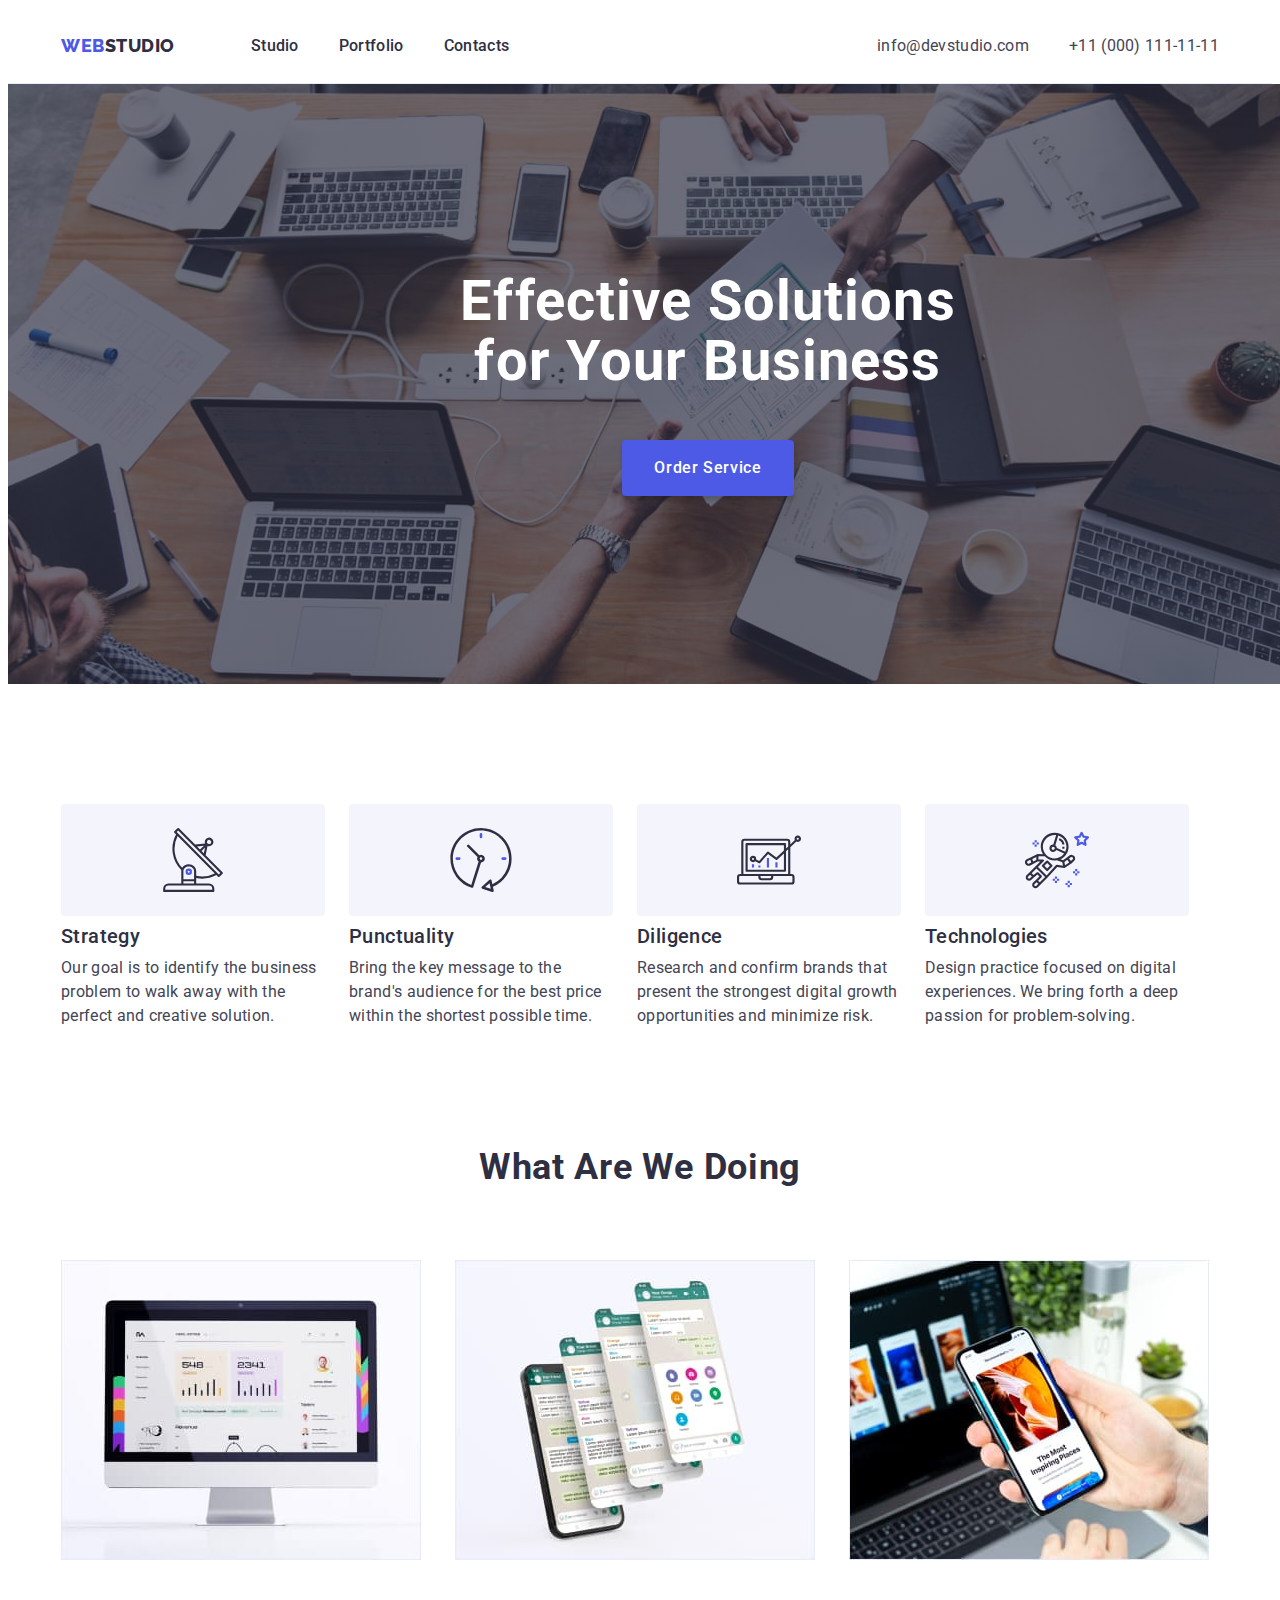
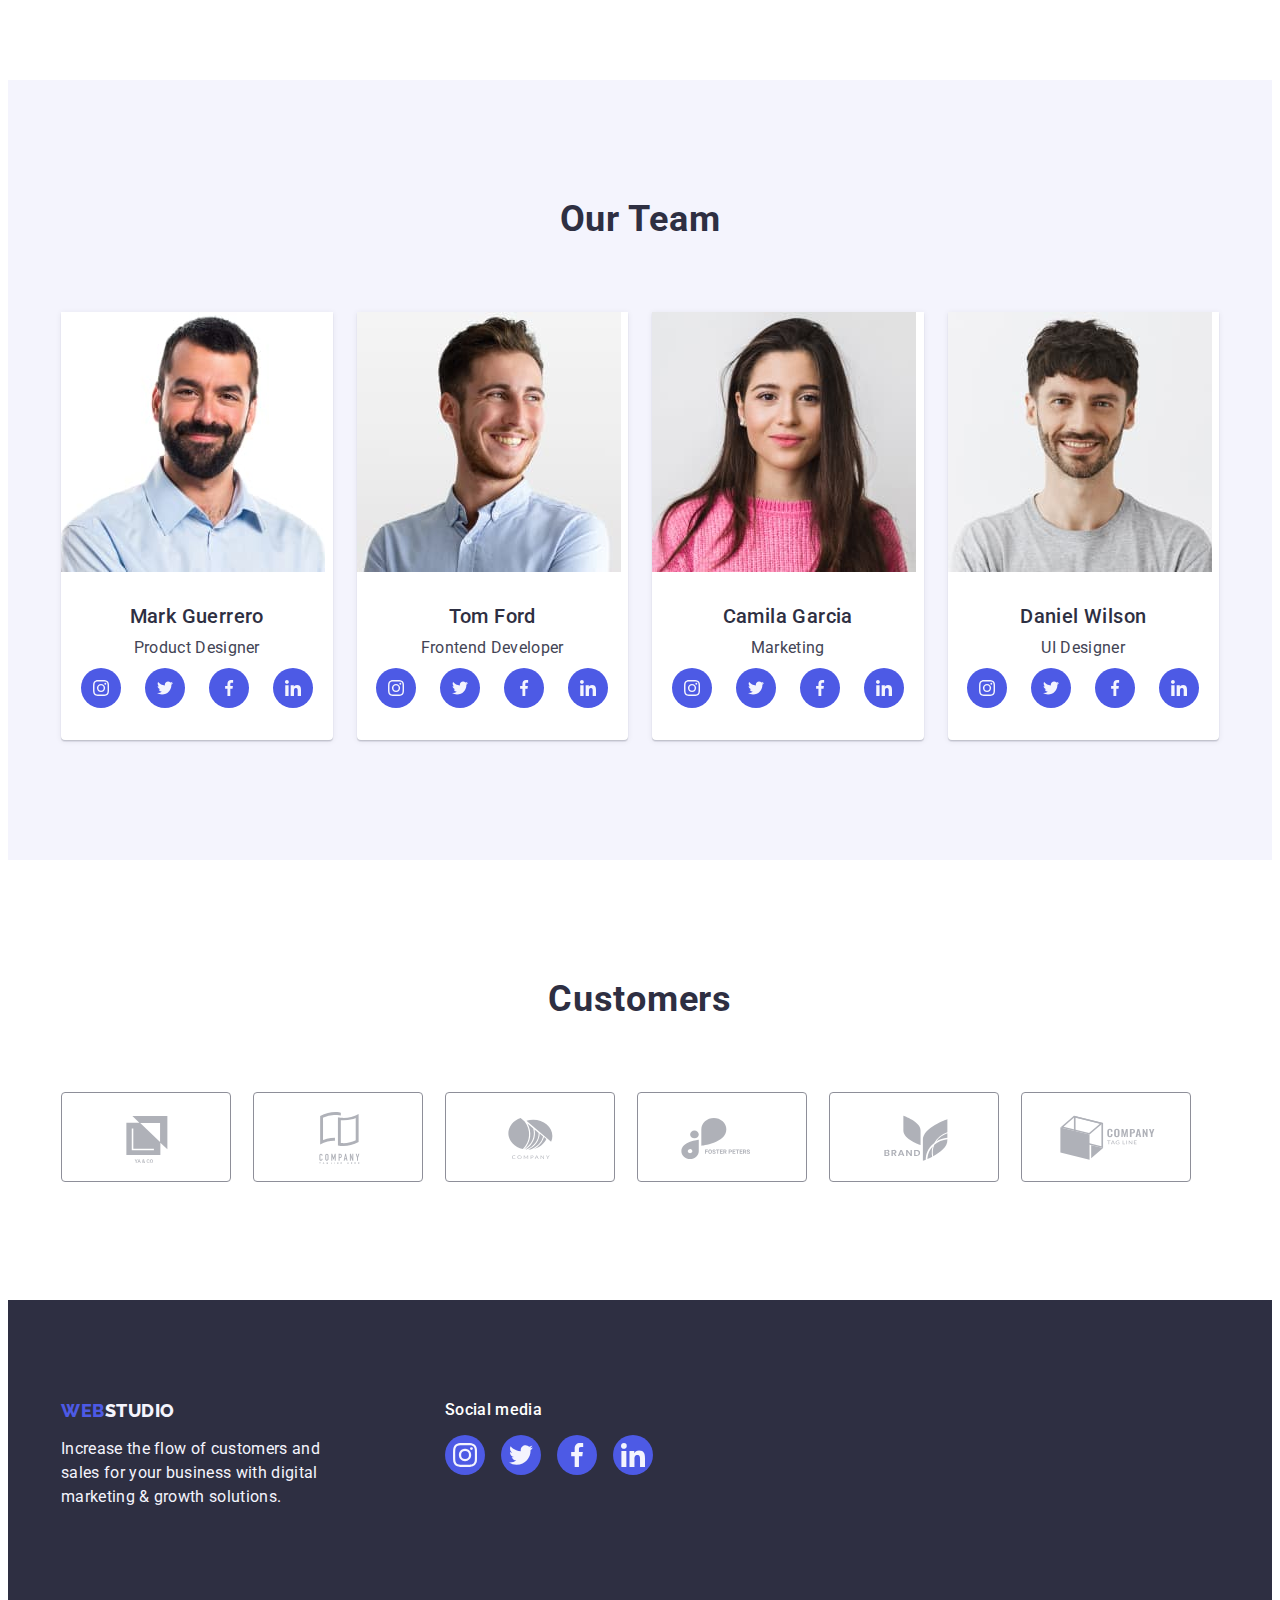
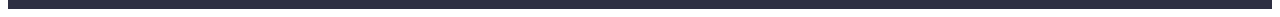
==== commit 89ac9a90: "added icons and shadow for two pages" ====
--- a/index.html
+++ b/index.html
@@ -212,6 +212,36 @@
               <div class="team-description">
                 <h3 class="team-name">Tom Ford</h3>
                 <p class="team-post">Frontend Developer</p>
+                <ul class="list-team-soc list">
+                  <li class="item-team-soc">
+                    <a href="" class="link-team-soc">
+                      <svg class="employee-soc-icons" width="16" hight="16">
+                        <use href="./images/icons.svg#icon-instagram"></use>
+                      </svg>
+                    </a>
+                  </li>
+                  <li class="item-team-soc">
+                    <a href="" class="link-team-soc">
+                      <svg class="employee-soc-icons" width="16" hight="16">
+                        <use href="./images/icons.svg#icon-twitter"></use>
+                      </svg>
+                    </a>
+                  </li>
+                  <li class="item-team-soc">
+                    <a href="" class="link-team-soc">
+                      <svg class="employee-soc-icons" width="16" hight="16">
+                        <use href="./images/icons.svg#icon-facebook"></use>
+                      </svg>
+                    </a>
+                  </li>
+                  <li class="item-team-soc">
+                    <a href="" class="link-team-soc">
+                      <svg class="employee-soc-icons" width="16" hight="16">
+                        <use href="./images/icons.svg#icon-linkedin"></use>
+                      </svg>
+                    </a>
+                  </li>
+                </ul>
               </div>
             </li>
             <li class="team-item">
@@ -223,6 +253,36 @@
               <div class="team-description">
                 <h3 class="team-name">Camila Garcia</h3>
                 <p class="team-post">Marketing</p>
+                <ul class="list-team-soc list">
+                  <li class="item-team-soc">
+                    <a href="" class="link-team-soc">
+                      <svg class="employee-soc-icons" width="16" hight="16">
+                        <use href="./images/icons.svg#icon-instagram"></use>
+                      </svg>
+                    </a>
+                  </li>
+                  <li class="item-team-soc">
+                    <a href="" class="link-team-soc">
+                      <svg class="employee-soc-icons" width="16" hight="16">
+                        <use href="./images/icons.svg#icon-twitter"></use>
+                      </svg>
+                    </a>
+                  </li>
+                  <li class="item-team-soc">
+                    <a href="" class="link-team-soc">
+                      <svg class="employee-soc-icons" width="16" hight="16">
+                        <use href="./images/icons.svg#icon-facebook"></use>
+                      </svg>
+                    </a>
+                  </li>
+                  <li class="item-team-soc">
+                    <a href="" class="link-team-soc">
+                      <svg class="employee-soc-icons" width="16" hight="16">
+                        <use href="./images/icons.svg#icon-linkedin"></use>
+                      </svg>
+                    </a>
+                  </li>
+                </ul>
               </div>
             </li>
             <li class="team-item">
@@ -234,6 +294,36 @@
               <div class="team-description">
                 <h3 class="team-name">Daniel Wilson</h3>
                 <p class="team-post">UI Designer</p>
+                <ul class="list-team-soc list">
+                  <li class="item-team-soc">
+                    <a href="" class="link-team-soc">
+                      <svg class="employee-soc-icons" width="16" hight="16">
+                        <use href="./images/icons.svg#icon-instagram"></use>
+                      </svg>
+                    </a>
+                  </li>
+                  <li class="item-team-soc">
+                    <a href="" class="link-team-soc">
+                      <svg class="employee-soc-icons" width="16" hight="16">
+                        <use href="./images/icons.svg#icon-twitter"></use>
+                      </svg>
+                    </a>
+                  </li>
+                  <li class="item-team-soc">
+                    <a href="" class="link-team-soc">
+                      <svg class="employee-soc-icons" width="16" hight="16">
+                        <use href="./images/icons.svg#icon-facebook"></use>
+                      </svg>
+                    </a>
+                  </li>
+                  <li class="item-team-soc">
+                    <a href="" class="link-team-soc">
+                      <svg class="employee-soc-icons" width="16" hight="16">
+                        <use href="./images/icons.svg#icon-linkedin"></use>
+                      </svg>
+                    </a>
+                  </li>
+                </ul>
               </div>
             </li>
           </ul>
@@ -312,13 +402,25 @@
               </a>
             </li>
             <li class="item-footer-soc">
-              <a href="" class="link-footer-soc"></a>
+              <a href="" class="link-footer-soc">
+                <svg class="icon-footer-soc" width="24" height="24">
+                  <use href="./images/icons.svg#icon-twitter"></use>
+                </svg>
+              </a>
             </li>
             <li class="item-footer-soc">
-              <a href="" class="link-footer-soc"></a>
+              <a href="" class="link-footer-soc">
+                <svg class="icon-footer-soc" width="24" height="24">
+                  <use href="./images/icons.svg#icon-facebook"></use>
+                </svg>
+              </a>
             </li>
             <li class="item-footer-soc">
-              <a href="" class="link-footer-soc"></a>
+              <a href="" class="link-footer-soc">
+                <svg class="icon-footer-soc" width="24" height="24">
+                  <use href="./images/icons.svg#icon-linkedin"></use>
+                </svg>
+              </a>
             </li>
           </ul>
         </div>
--- a/css/styles.css
+++ b/css/styles.css
@@ -118,6 +118,15 @@
   color: var(--second-title-color);
 }
 
+/* .header-item::after {
+  content: "";
+  position: absolute;
+  width: 100px;
+  height: 1.5px;
+  background-color: red;
+  flex-grow: 1;
+} */
+
 .header-link:hover {
   color: var(--active-link-color);
 }
@@ -165,6 +174,9 @@
 /*? --------HERO-----------*/
 
 .hero {
+  height: 600px;
+  width: 1400px;
+  margin: 0 auto;
   background-color: var(--logo-main-color);
   background-image: var(--bg-gradient), url(../images/hero_bg.jpg);
   background-repeat: no-repeat;
@@ -498,30 +510,25 @@
   padding: 12px 24px;
   color: var(--filter-btn-color);
   background-color: #f4f4fd;
+  cursor: pointer;
   border: 1px solid #e7e9fc;
   border-radius: 4px;
-  cursor: pointer;
 }
 
 .filter-btn:hover {
-  background: var(--active-link-color);
+  background-color: var(--active-link-color);
   color: #ffffff;
+  box-shadow: 0px 3px 1px rgba(0, 0, 0, 0.1), 0px 2px 1px rgba(0, 0, 0, 0.08),
+    0px 2px 2px rgba(0, 0, 0, 0.12);
+  border: none;
 }
 
 .filter-btn:focus {
   background: var(--active-link-color);
   color: #ffffff;
-}
-
-.filter-btn-text {
-  color: #4d5ae5;
-}
-.filter-btn-text:hover {
-  color: #ffffff;
-}
-
-.filter-btn-text:focus {
-  color: #fff;
+  box-shadow: 0px 3px 1px rgba(0, 0, 0, 0.1), 0px 2px 1px rgba(0, 0, 0, 0.08),
+    0px 2px 2px rgba(0, 0, 0, 0.12);
+  border: none;
 }
 
 /*? --------PROJECTS-----------*/
@@ -541,6 +548,11 @@
 .project-item {
   background-color: #ffffff;
   width: calc((100% - 48px) / 3);
+}
+
+.project-item:hover {
+  box-shadow: 0px 1px 6px rgba(46, 47, 66, 0.08),
+    0px 1px 1px rgba(46, 47, 66, 0.16), 0px 2px 1px rgba(46, 47, 66, 0.08);
 }
 
 .project-link {
@@ -605,10 +617,8 @@
 .footer-wrap {
   display: flex;
   gap: 120px;
-  border: 1px solid #ffffff;
 }
 .footer-soc {
-  border: 1px solid #ffffff;
 }
 .soc-foot-description {
   font-family: "Roboto";
@@ -624,32 +634,31 @@
 .list-footer-soc {
   display: flex;
   justify-content: center;
-  gap: 24px;
+  gap: 16px;
 }
 
 .item-footer-soc {
   width: 40px;
   height: 40px;
-  
 }
 .link-footer-soc {
   width: 100%;
   height: 100%;
   border-radius: 50%;
-  background-color: #4D5AE5;
+  background-color: #4d5ae5;
   display: flex;
   align-items: center;
   justify-content: center;
 }
 
 .link-footer-soc:hover {
-  background-color: #31D0AA; 
+  background-color: #31d0aa;
 }
 
 .link-footer-soc:focus {
-  background-color: #31D0AA; 
-}
-
-.icon-footer-soc{
-fill: #F4F4FD;
-}
+  background-color: #31d0aa;
+}
+
+.icon-footer-soc {
+  fill: #f4f4fd;
+}
